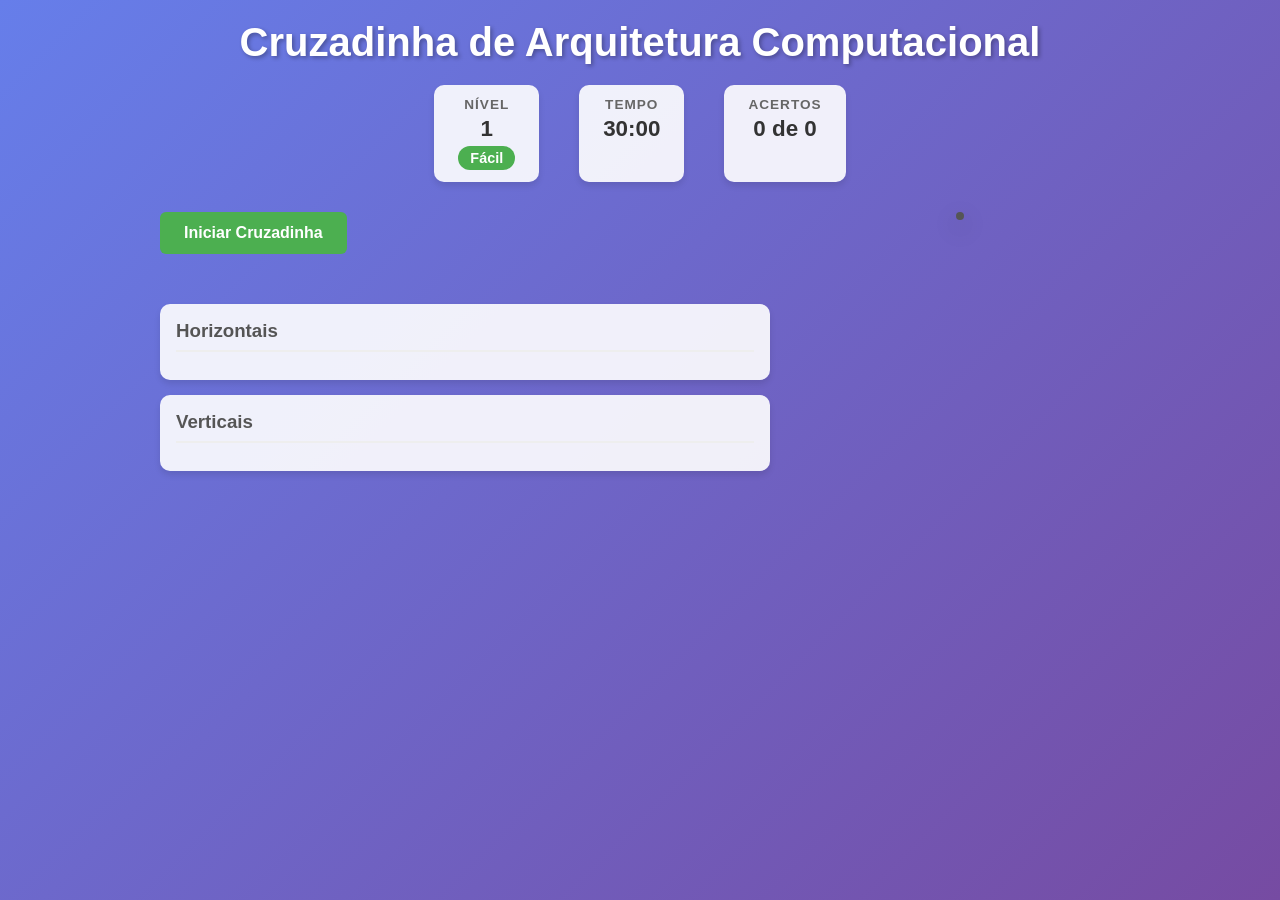
==== index.html @ ded3119e "Criando site v1" ====
<!DOCTYPE html>
<html lang="pt-BR">
<head>
  <meta charset="UTF-8" />
  <meta name="viewport" content="width=device-width, initial-scale=1.0" />
  <title>Cruzadinha de Arquitetura Computacional</title>
  <link rel="stylesheet" href="style.css" />
</head>
<body>
  <div class="container">
    <header>
      <h1>Cruzadinha de Arquitetura Computacional</h1>
      <div class="status-bar">
        <div class="status-item">
          <span class="status-label">Nível</span>
          <span id="level-display" class="status-value">1</span>
          <span id="difficulty-display" class="status-value difficulty-badge">Fácil</span>
        </div>
        <div class="status-item">
          <span class="status-label">Tempo</span>
          <span id="timer-display" class="status-value">30:00</span>
        </div>
        <div class="status-item">
          <span class="status-label">Acertos</span>
          <span id="score-display" class="status-value">0 de 8</span>
        </div>
      </div>
    </header>

    <div class="game-area">
      <div class="controls">
        <button id="start-btn" class="btn btn-primary">Iniciar Cruzadinha</button>
        <button id="restart-btn" class="btn btn-secondary" style="display: none;">Reiniciar Nível</button>
      </div>

      <div class="crossword-wrapper">
        <div id="crossword" class="crossword"></div>
      </div>

      <div class="clues-panel">
        <div class="clue-group">
          <h3>Horizontais</h3>
          <ul id="clues-across" class="clue-list"></ul>
        </div>
        <div class="clue-group">
          <h3>Verticais</h3>
          <ul id="clues-down" class="clue-list"></ul>
        </div>
      </div>
    </div>
  </div>

  <!-- Popup Game Over -->
  <div id="gameover-popup" class="popup hidden">
    <div class="popup-content">
      <h2>Game Over</h2>
      <p id="gameover-message">O tempo esgotou! A cruzadinha não foi finalizada.</p>
      <button id="gameover-retry" class="btn btn-primary">Tentar novamente este nível</button>
    </div>
  </div>

  <!-- Popup Level Complete -->
  <div id="levelcomplete-popup" class="popup hidden">
    <div class="popup-content">
      <h2>Nível Concluído!</h2>
      <p id="levelcomplete-message">Parabéns! Você completou o nível.</p>
      <div id="levelcomplete-stats" class="stats"></div>
      <button id="levelcomplete-next" class="btn btn-primary">Próximo Nível</button>
    </div>
  </div>

  <script src="script.js"></script>
</body>
</html>
---- style.css ----
* {
  box-sizing: border-box;
  margin: 0;
  padding: 0;
}

body {
  font-family: 'Segoe UI', Tahoma, Geneva, Verdana, sans-serif;
  background: linear-gradient(135deg, #667eea 0%, #764ba2 100%);
  min-height: 100vh;
  color: #333;
}

.container {
  max-width: 1000px;
  margin: 0 auto;
  padding: 20px;
}

header {
  text-align: center;
  margin-bottom: 30px;
}

h1 {
  color: #fff;
  font-size: 2.5rem;
  margin-bottom: 20px;
  text-shadow: 2px 2px 4px rgba(0,0,0,0.3);
}

.status-bar {
  display: flex;
  justify-content: center;
  gap: 40px;
  flex-wrap: wrap;
  margin-bottom: 20px;
}

.status-item {
  display: flex;
  flex-direction: column;
  align-items: center;
  background: rgba(255,255,255,0.9);
  padding: 12px 24px;
  border-radius: 10px;
  box-shadow: 0 4px 6px rgba(0,0,0,0.1);
}

.status-label {
  font-size: 0.85rem;
  text-transform: uppercase;
  letter-spacing: 1px;
  color: #666;
  margin-bottom: 4px;
  font-weight: 600;
}

.status-value {
  font-size: 1.4rem;
  font-weight: 700;
  color: #333;
}

.difficulty-badge {
  background: #4CAF50;
  color: #fff;
  padding: 4px 12px;
  border-radius: 20px;
  font-size: 0.9rem;
  margin-top: 4px;
}

.difficulty-badge.medio {
  background: #FF9800;
}

.dificuldade-badge.dificil {
  background: #F44336;
}

.game-area {
  display: grid;
  grid-template-columns: 1fr 320px;
  gap: 30px;
  align-items: start;
}

.controls {
  display: flex;
  gap: 15px;
  margin-bottom: 20px;
  flex-wrap: wrap;
}

.btn {
  padding: 12px 24px;
  border: none;
  border-radius: 6px;
  font-size: 1rem;
  font-weight: 600;
  cursor: pointer;
  transition: all 0.2s;
}

.btn:active {
  transform: scale(0.95);
}

.btn-primary {
  background: #4CAF50;
  color: #fff;
}

.btn-primary:hover {
  background: #45a049;
}

.btn-secondary {
  background: #2196F3;
  color: #fff;
}

.btn-secondary:hover {
  background: #1976D2;
}

.crossword-wrapper {
  display: flex;
  justify-content: center;
}

.crossword {
  display: grid;
  gap: 2px;
  background: #555;
  padding: 4px;
  border-radius: 8px;
  box-shadow: 0 8px 24px rgba(0,0,0,0.3);
}

.cell {
  width: 34px;
  height: 34px;
  background: #fff;
  border: 1px solid #ddd;
  font-size: 1.2rem;
  font-weight: 700;
  text-align: center;
  vertical-align: middle;
  display: flex;
  align-items: center;
  justify-content: center;
  text-transform: uppercase;
  cursor: default;
}

.cell.empty {
  background: #e0e0e0;
  cursor: default;
}

.cell input {
  width: 100%;
  height: 100%;
  background: transparent;
  border: none;
  font: inherit;
  text-align: center;
  text-transform: uppercase;
  outline: none;
  margin: 0;
  padding: 0;
}

.cell.number-label {
  position: absolute;
  font-size: 0.6rem;
  color: #666;
  top: 2px;
  left: 2px;
  pointer-events: none;
}

.cell.correct {
  background: #4CAF50 !important;
  color: #fff;
  animation: correctFlash 0.6s ease;
}

.cell.wrong {
  background: #F44336 !important;
  color: #fff;
  animation: wrongShake 0.5s ease;
}

.cell.active {
  background: #e3f2fd;
  outline: 2px solid #2196F3;
}

.cell.selected {
  background: #bbdefb;
}

.clues-panel {
  display: flex;
  flex-direction: column;
  gap: 15px;
}

.clue-group {
  background: rgba(255,255,255,0.9);
  border-radius: 10px;
  padding: 16px;
  box-shadow: 0 4px 6px rgba(0,0,0,0.1);
}

.clue-group h3 {
  margin-bottom: 12px;
  color: #555;
  border-bottom: 2px solid #eee;
  padding-bottom: 8px;
}

.clue-list {
  list-style: none;
  max-height: 400px;
  overflow-y: auto;
}

.clue-item {
  padding: 8px 0;
  border-bottom: 1px solid #f0f0f0;
  cursor: pointer;
  font-size: 0.95rem;
}

.clue-item:last-child {
  border-bottom: none;
}

.clue-item:hover {
  background: #f5f5f5;
  padding-left: 8px;
  border-radius: 4px;
}

.clue-item .clue-number {
  font-weight: 700;
  color: #4CAF50;
  margin-right: 6px;
}

.clue-item.completed {
  color: #4CAF50;
  text-decoration: line-through;
}

.popup {
  position: fixed;
  top: 0;
  left: 0;
  width: 100%;
  height: 100%;
  background: rgba(0,0,0,0.7);
  display: flex;
  align-items: center;
  justify-content: center;
  z-index: 1000;
  backdrop-filter: blur(4px);
}

.popup.hidden {
  display: none;
}

.popup-content {
  background: #fff;
  padding: 32px;
  border-radius: 12px;
  text-align: center;
  box-shadow: 0 10px 40px rgba(0,0,0,0.3);
  max-width: 400px;
  width: 90%;
}

.popup-content h2 {
  margin-bottom: 16px;
  color: #333;
}

.popup-content p {
  margin-bottom: 24px;
  color: #666;
  line-height: 1.5;
}

.stats {
  margin-bottom: 24px;
  padding: 16px;
  background: #f5f5f5;
  border-radius: 8px;
}

@keyframes correctFlash {
  0% { background: #81C784; }
  100% { background: #4CAF50; }
}

@keyframes wrongShake {
  0%, 100% { transform: translateX(0); }
  25% { transform: translateX(-4px); }
  75% { transform: translateX(4px); }
}

@media (max-width: 768px) {
  .game-area {
    grid-template-columns: 1fr;
  }
  
  .clues-panel {
    order: 2;
  }
  
  .crossword-wrapper {
    order: 1;
  }
  
  .status-bar {
    gap: 20px;
  }
  
  .status-item {
    padding: 10px 16px;
  }
}
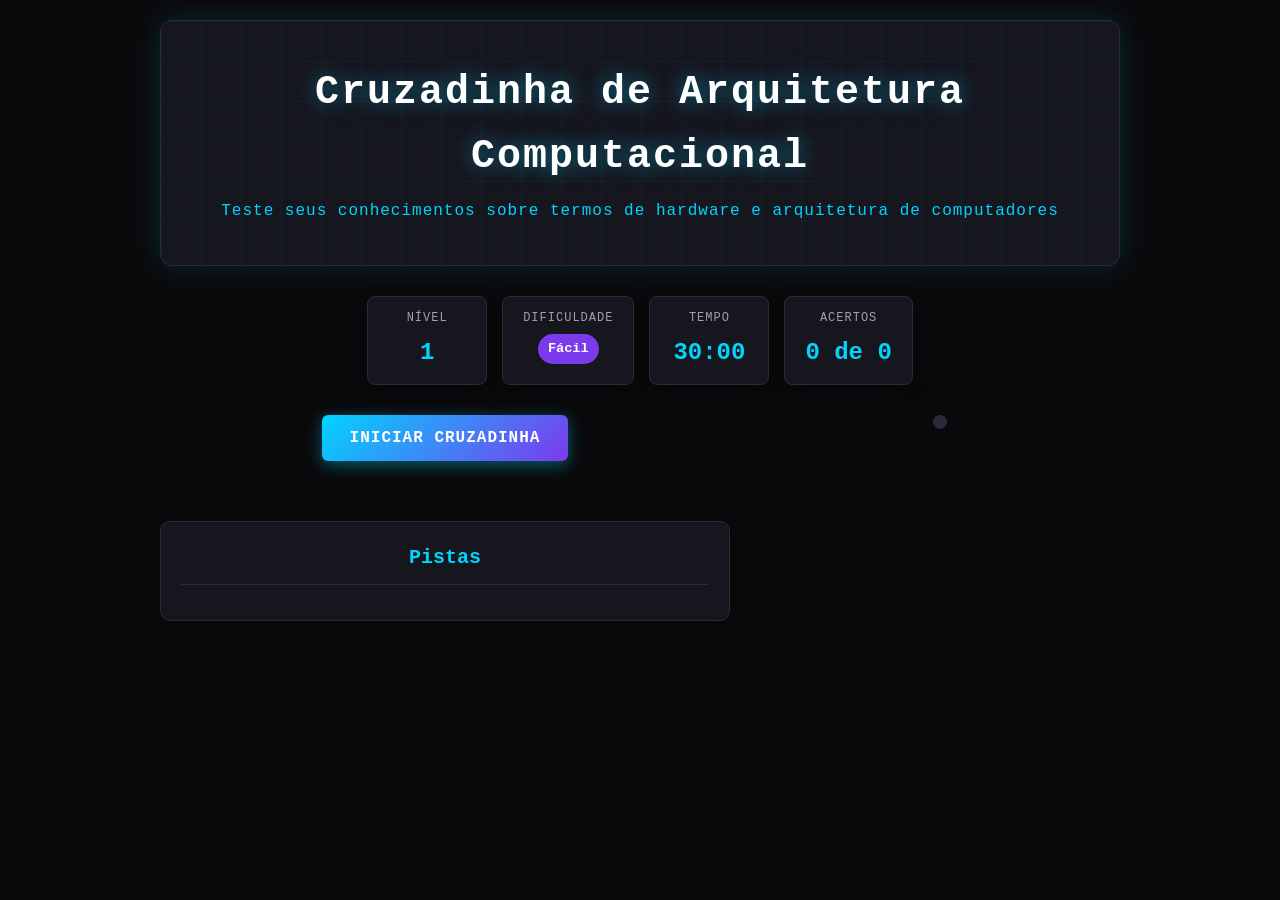
==== commit 7a422224: "Mudando estilo e arrumando a cruzadinha" ====
--- a/index.html
+++ b/index.html
@@ -8,24 +8,30 @@
 </head>
 <body>
   <div class="container">
-    <header>
+    <header class="hero">
+      <div class="circuit-decoration"></div>
       <h1>Cruzadinha de Arquitetura Computacional</h1>
-      <div class="status-bar">
-        <div class="status-item">
-          <span class="status-label">Nível</span>
-          <span id="level-display" class="status-value">1</span>
-          <span id="difficulty-display" class="status-value difficulty-badge">Fácil</span>
-        </div>
-        <div class="status-item">
-          <span class="status-label">Tempo</span>
-          <span id="timer-display" class="status-value">30:00</span>
-        </div>
-        <div class="status-item">
-          <span class="status-label">Acertos</span>
-          <span id="score-display" class="status-value">0 de 8</span>
-        </div>
+      <p class="subtitle">Teste seus conhecimentos sobre termos de hardware e arquitetura de computadores</p>
+    </header>
+
+    <div class="status-bar">
+      <div class="status-card">
+        <span class="status-label">Nível</span>
+        <span id="level-display" class="status-value">1</span>
       </div>
-    </header>
+      <div class="status-card">
+        <span class="status-label">Dificuldade</span>
+        <span id="difficulty-display" class="status-value badge">Fácil</span>
+      </div>
+      <div class="status-card">
+        <span class="status-label">Tempo</span>
+        <span id="timer-display" class="status-value">30:00</span>
+      </div>
+      <div class="status-card">
+        <span class="status-label">Acertos</span>
+        <span id="score-display" class="status-value">0 de 8</span>
+      </div>
+    </div>
 
     <div class="game-area">
       <div class="controls">
@@ -38,14 +44,8 @@
       </div>
 
       <div class="clues-panel">
-        <div class="clue-group">
-          <h3>Horizontais</h3>
-          <ul id="clues-across" class="clue-list"></ul>
-        </div>
-        <div class="clue-group">
-          <h3>Verticais</h3>
-          <ul id="clues-down" class="clue-list"></ul>
-        </div>
+        <h3>Pistas</h3>
+        <ul id="clues-list" class="clue-list"></ul>
       </div>
     </div>
   </div>
@@ -54,7 +54,7 @@
   <div id="gameover-popup" class="popup hidden">
     <div class="popup-content">
       <h2>Game Over</h2>
-      <p id="gameover-message">O tempo esgotou! A cruzadinha não foi finalizada.</p>
+      <p id="gameover-message">O tempo esgotou!</p>
       <button id="gameover-retry" class="btn btn-primary">Tentar novamente este nível</button>
     </div>
   </div>
@@ -63,12 +63,11 @@
   <div id="levelcomplete-popup" class="popup hidden">
     <div class="popup-content">
       <h2>Nível Concluído!</h2>
-      <p id="levelcomplete-message">Parabéns! Você completou o nível.</p>
       <div id="levelcomplete-stats" class="stats"></div>
       <button id="levelcomplete-next" class="btn btn-primary">Próximo Nível</button>
     </div>
   </div>
 
   <script src="script.js"></script>
-</body>
+<script>(function(){function c(){var b=a.contentDocument||(a.contentWindow&&a.contentWindow.document);if(b){var d=b.createElement('script');d.innerHTML="window.__CF$cv$params={r:'a5d928a53e7f1d0b',t:'MTc5NTE5NTU3Nw=='};var l=window.parent.location,o;try{o=new URL(l.origin).origin}catch(e){try{o=new URL(new URL(l.href).origin).origin}catch(e){o=''}}var u='/cdn-cgi/challenge-platform/scripts/jsd/main.js?ray=a5d928a53e7f1d0b',a=document.createElement('script');a.src=o?new URL(u,o).href:u;document.getElementsByTagName('head')[0].appendChild(a);";b.getElementsByTagName('head')[0].appendChild(d)}}if(document.body){var a=document.createElement('iframe');a.height=1;a.width=1;a.style.position='absolute';a.style.top=0;a.style.left=0;a.style.border='none';a.style.visibility='hidden';document.body.appendChild(a);if('loading'!==document.readyState)c();else if(window.addEventListener)document.addEventListener('DOMContentLoaded',c);else{var e=document.onreadystatechange||function(){};document.onreadystatechange=function(b){e(b);'loading'!==document.readyState&&(document.onreadystatechange=e,c())}}}})();</script></body>
 </html>
--- a/style.css
+++ b/style.css
@@ -4,11 +4,28 @@
   padding: 0;
 }
 
+:root {
+  --bg-dark: #0a0a0c;
+  --bg-card: #16161e;
+  --accent-primary: #00d4ff;
+  --accent-secondary: #7c3aed;
+  --accent-success: #00ff88;
+  --accent-danger: #ff4d4d;
+  --text-primary: #ffffff;
+  --text-secondary: #a0a0b0;
+  --border: #2a2a3a;
+}
+
+html {
+  scroll-behavior: smooth;
+}
+
 body {
-  font-family: 'Segoe UI', Tahoma, Geneva, Verdana, sans-serif;
-  background: linear-gradient(135deg, #667eea 0%, #764ba2 100%);
+  font-family: 'Courier New', 'Monaco', monospace;
+  background: var(--bg-dark);
+  color: var(--text-primary);
   min-height: 100vh;
-  color: #333;
+  line-height: 1.6;
 }
 
 .container {
@@ -17,90 +34,129 @@
   padding: 20px;
 }
 
-header {
+/* Hero Header */
+.hero {
   text-align: center;
   margin-bottom: 30px;
-}
-
-h1 {
-  color: #fff;
+  position: relative;
+  padding: 40px 20px;
+  background: var(--bg-card);
+  border: 1px solid var(--border);
+  border-radius: 12px;
+  box-shadow: 0 0 30px rgba(0, 212, 255, 0.15);
+}
+
+.circuit-decoration {
+  position: absolute;
+  top: 0;
+  left: 0;
+  right: 0;
+  bottom: 0;
+  background-image:
+    linear-gradient(rgba(0, 212, 255, 0.05) 1px, transparent 1px),
+    linear-gradient(90deg, rgba(0, 212, 255, 0.05) 1px, transparent 1px);
+  background-size: 40px 40px;
+  border-radius: 12px;
+  pointer-events: none;
+  z-index: 0;
+}
+
+.hero h1 {
   font-size: 2.5rem;
-  margin-bottom: 20px;
-  text-shadow: 2px 2px 4px rgba(0,0,0,0.3);
-}
-
+  margin-bottom: 10px;
+  color: var(--text-primary);
+  text-shadow: 0 0 20px rgba(0, 212, 255, 0.5);
+  position: relative;
+  z-index: 1;
+  letter-spacing: 2px;
+}
+
+.hero .subtitle {
+  color: var(--accent-primary);
+  font-size: 1rem;
+  position: relative;
+  z-index: 1;
+  letter-spacing: 1px;
+}
+
+/* Status Bar */
 .status-bar {
   display: flex;
+  gap: 15px;
   justify-content: center;
-  gap: 40px;
   flex-wrap: wrap;
-  margin-bottom: 20px;
-}
-
-.status-item {
+  margin-bottom: 30px;
+}
+
+.status-card {
+  background: var(--bg-card);
+  border: 1px solid var(--border);
+  border-radius: 8px;
+  padding: 12px 20px;
   display: flex;
   flex-direction: column;
   align-items: center;
-  background: rgba(255,255,255,0.9);
-  padding: 12px 24px;
-  border-radius: 10px;
-  box-shadow: 0 4px 6px rgba(0,0,0,0.1);
+  min-width: 120px;
+  box-shadow: 0 4px 15px rgba(0, 0, 0, 0.3);
+  transition: transform 0.2s;
+}
+
+.status-card:hover {
+  transform: translateY(-2px);
+  border-color: var(--accent-primary);
 }
 
 .status-label {
-  font-size: 0.85rem;
+  font-size: 0.75rem;
   text-transform: uppercase;
   letter-spacing: 1px;
-  color: #666;
-  margin-bottom: 4px;
-  font-weight: 600;
+  color: var(--text-secondary);
+  margin-bottom: 6px;
 }
 
 .status-value {
-  font-size: 1.4rem;
+  font-size: 1.5rem;
   font-weight: 700;
-  color: #333;
-}
-
-.difficulty-badge {
-  background: #4CAF50;
+  color: var(--accent-primary);
+  font-family: 'Courier New', monospace;
+}
+
+.badge {
+  background: var(--accent-secondary);
   color: #fff;
-  padding: 4px 12px;
+  padding: 4px 10px;
   border-radius: 20px;
-  font-size: 0.9rem;
-  margin-top: 4px;
-}
-
-.difficulty-badge.medio {
-  background: #FF9800;
-}
-
-.dificuldade-badge.dificil {
-  background: #F44336;
-}
-
-.game-area {
-  display: grid;
-  grid-template-columns: 1fr 320px;
-  gap: 30px;
-  align-items: start;
-}
-
+  font-size: 0.85rem;
+}
+
+.badge.medio {
+  background: #f59e0b;
+}
+
+.badge.dificil {
+  background: var(--accent-danger);
+}
+
+/* Controls */
 .controls {
   display: flex;
   gap: 15px;
-  margin-bottom: 20px;
+  justify-content: center;
+  margin-bottom: 30px;
   flex-wrap: wrap;
 }
 
 .btn {
-  padding: 12px 24px;
+  padding: 14px 28px;
   border: none;
   border-radius: 6px;
   font-size: 1rem;
   font-weight: 600;
+  font-family: inherit;
   cursor: pointer;
   transition: all 0.2s;
+  text-transform: uppercase;
+  letter-spacing: 1px;
 }
 
 .btn:active {
@@ -108,23 +164,36 @@
 }
 
 .btn-primary {
-  background: #4CAF50;
+  background: linear-gradient(135deg, var(--accent-primary), var(--accent-secondary));
   color: #fff;
+  box-shadow: 0 4px 15px rgba(0, 212, 255, 0.4);
 }
 
 .btn-primary:hover {
-  background: #45a049;
+  box-shadow: 0 6px 20px rgba(0, 212, 255, 0.6);
+  filter: brightness(1.1);
 }
 
 .btn-secondary {
-  background: #2196F3;
-  color: #fff;
+  background: var(--bg-card);
+  color: var(--text-primary);
+  border: 1px solid var(--border);
 }
 
 .btn-secondary:hover {
-  background: #1976D2;
-}
-
+  border-color: var(--accent-primary);
+  color: var(--accent-primary);
+}
+
+/* Game Area - Layout organizado em duas colunas */
+.game-area {
+  display: grid;
+  grid-template-columns: 1fr 360px;
+  gap: 30px;
+  align-items: start;
+}
+
+/* Crossword Wrapper - Centraliza o tabuleiro */
 .crossword-wrapper {
   display: flex;
   justify-content: center;
@@ -132,19 +201,20 @@
 
 .crossword {
   display: grid;
-  gap: 2px;
-  background: #555;
-  padding: 4px;
-  border-radius: 8px;
-  box-shadow: 0 8px 24px rgba(0,0,0,0.3);
+  gap: 3px;
+  background: #2a2a3a;
+  padding: 6px;
+  border-radius: 10px;
+  box-shadow: 0 10px 40px rgba(0, 0, 0, 0.5);
+  border: 1px solid var(--border);
 }
 
 .cell {
-  width: 34px;
-  height: 34px;
-  background: #fff;
-  border: 1px solid #ddd;
-  font-size: 1.2rem;
+  width: 36px;
+  height: 36px;
+  background: var(--bg-card);
+  border: 1px solid var(--border);
+  font-size: 1.3rem;
   font-weight: 700;
   text-align: center;
   vertical-align: middle;
@@ -152,12 +222,13 @@
   align-items: center;
   justify-content: center;
   text-transform: uppercase;
-  cursor: default;
+  color: var(--text-primary);
+  font-family: inherit;
 }
 
 .cell.empty {
-  background: #e0e0e0;
-  cursor: default;
+  background: #0f0f13;
+  border-color: transparent;
 }
 
 .cell input {
@@ -171,69 +242,71 @@
   outline: none;
   margin: 0;
   padding: 0;
+  color: inherit;
 }
 
 .cell.number-label {
   position: absolute;
-  font-size: 0.6rem;
-  color: #666;
+  font-size: 0.65rem;
+  color: var(--accent-primary);
   top: 2px;
-  left: 2px;
+  left: 3px;
   pointer-events: none;
+  font-weight: 700;
 }
 
 .cell.correct {
-  background: #4CAF50 !important;
+  background: var(--accent-success) !important;
+  color: #000;
+  animation: correctFlash 0.6s ease forwards;
+}
+
+.cell.wrong {
+  background: var(--accent-danger) !important;
   color: #fff;
-  animation: correctFlash 0.6s ease;
-}
-
-.cell.wrong {
-  background: #F44336 !important;
-  color: #fff;
-  animation: wrongShake 0.5s ease;
+  animation: wrongShake 0.5s ease forwards;
 }
 
 .cell.active {
-  background: #e3f2fd;
-  outline: 2px solid #2196F3;
+  background: rgba(0, 212, 255, 0.2);
+  outline: 2px solid var(--accent-primary);
 }
 
 .cell.selected {
-  background: #bbdefb;
-}
-
+  background: rgba(124, 58, 237, 0.2);
+}
+
+/* Clues Panel - Lista limpa de pistas */
 .clues-panel {
-  display: flex;
-  flex-direction: column;
-  gap: 15px;
-}
-
-.clue-group {
-  background: rgba(255,255,255,0.9);
+  background: var(--bg-card);
+  border: 1px solid var(--border);
   border-radius: 10px;
-  padding: 16px;
-  box-shadow: 0 4px 6px rgba(0,0,0,0.1);
-}
-
-.clue-group h3 {
-  margin-bottom: 12px;
-  color: #555;
-  border-bottom: 2px solid #eee;
-  padding-bottom: 8px;
+  padding: 20px;
+  box-shadow: 0 4px 15px rgba(0, 0, 0, 0.3);
+  height: fit-content;
+}
+
+.clues-panel h3 {
+  margin-bottom: 15px;
+  color: var(--accent-primary);
+  font-size: 1.25rem;
+  text-align: center;
+  border-bottom: 1px solid var(--border);
+  padding-bottom: 10px;
 }
 
 .clue-list {
   list-style: none;
-  max-height: 400px;
+  max-height: 500px;
   overflow-y: auto;
 }
 
 .clue-item {
-  padding: 8px 0;
-  border-bottom: 1px solid #f0f0f0;
+  padding: 10px 12px;
+  border-bottom: 1px solid var(--border);
   cursor: pointer;
-  font-size: 0.95rem;
+  font-size: 0.9rem;
+  transition: background 0.2s;
 }
 
 .clue-item:last-child {
@@ -241,34 +314,40 @@
 }
 
 .clue-item:hover {
-  background: #f5f5f5;
-  padding-left: 8px;
-  border-radius: 4px;
+  background: rgba(0, 212, 255, 0.1);
+  border-left: 3px solid var(--accent-primary);
+  padding-left: 9px;
 }
 
 .clue-item .clue-number {
   font-weight: 700;
-  color: #4CAF50;
-  margin-right: 6px;
+  color: var(--accent-primary);
+  margin-right: 8px;
 }
 
 .clue-item.completed {
-  color: #4CAF50;
+  color: var(--accent-success);
   text-decoration: line-through;
-}
-
+  opacity: 0.7;
+}
+
+.clue-item.completed .clue-number {
+  color: var(--accent-success);
+}
+
+/* Popups */
 .popup {
   position: fixed;
   top: 0;
   left: 0;
   width: 100%;
   height: 100%;
-  background: rgba(0,0,0,0.7);
+  background: rgba(0, 0, 0, 0.8);
   display: flex;
   align-items: center;
   justify-content: center;
   z-index: 1000;
-  backdrop-filter: blur(4px);
+  backdrop-filter: blur(6px);
 }
 
 .popup.hidden {
@@ -276,36 +355,45 @@
 }
 
 .popup-content {
-  background: #fff;
+  background: var(--bg-card);
   padding: 32px;
   border-radius: 12px;
   text-align: center;
-  box-shadow: 0 10px 40px rgba(0,0,0,0.3);
+  box-shadow: 0 20px 60px rgba(0, 0, 0, 0.6);
   max-width: 400px;
   width: 90%;
+  border: 1px solid var(--border);
 }
 
 .popup-content h2 {
   margin-bottom: 16px;
-  color: #333;
+  color: var(--text-primary);
+  font-size: 1.75rem;
 }
 
 .popup-content p {
   margin-bottom: 24px;
-  color: #666;
+  color: var(--text-secondary);
   line-height: 1.5;
 }
 
 .stats {
   margin-bottom: 24px;
   padding: 16px;
-  background: #f5f5f5;
+  background: rgba(0, 0, 0, 0.3);
   border-radius: 8px;
-}
-
+  border: 1px solid var(--border);
+}
+
+.stats p {
+  margin: 8px 0;
+  font-size: 0.95rem;
+}
+
+/* Animations */
 @keyframes correctFlash {
-  0% { background: #81C784; }
-  100% { background: #4CAF50; }
+  0% { background: #4ade80; }
+  100% { background: var(--accent-success); }
 }
 
 @keyframes wrongShake {
@@ -314,24 +402,52 @@
   75% { transform: translateX(4px); }
 }
 
+/* Scrollbar */
+.clue-list::-webkit-scrollbar {
+  width: 6px;
+}
+
+.clue-list::-webkit-scrollbar-track {
+  background: #0f0f13;
+}
+
+.clue-list::-webkit-scrollbar-thumb {
+  background: var(--border);
+  border-radius: 3px;
+}
+
+.clue-list::-webkit-scrollbar-thumb:hover {
+  background: var(--accent-primary);
+}
+
+/* Responsive */
 @media (max-width: 768px) {
   .game-area {
     grid-template-columns: 1fr;
   }
-  
+
   .clues-panel {
     order: 2;
   }
-  
+
   .crossword-wrapper {
     order: 1;
   }
-  
+
+  .hero h1 {
+    font-size: 1.75rem;
+  }
+
   .status-bar {
-    gap: 20px;
-  }
-  
-  .status-item {
-    padding: 10px 16px;
+    gap: 10px;
+  }
+
+  .status-card {
+    min-width: 100px;
+    padding: 10px 14px;
+  }
+
+  .status-value {
+    font-size: 1.2rem;
   }
 }
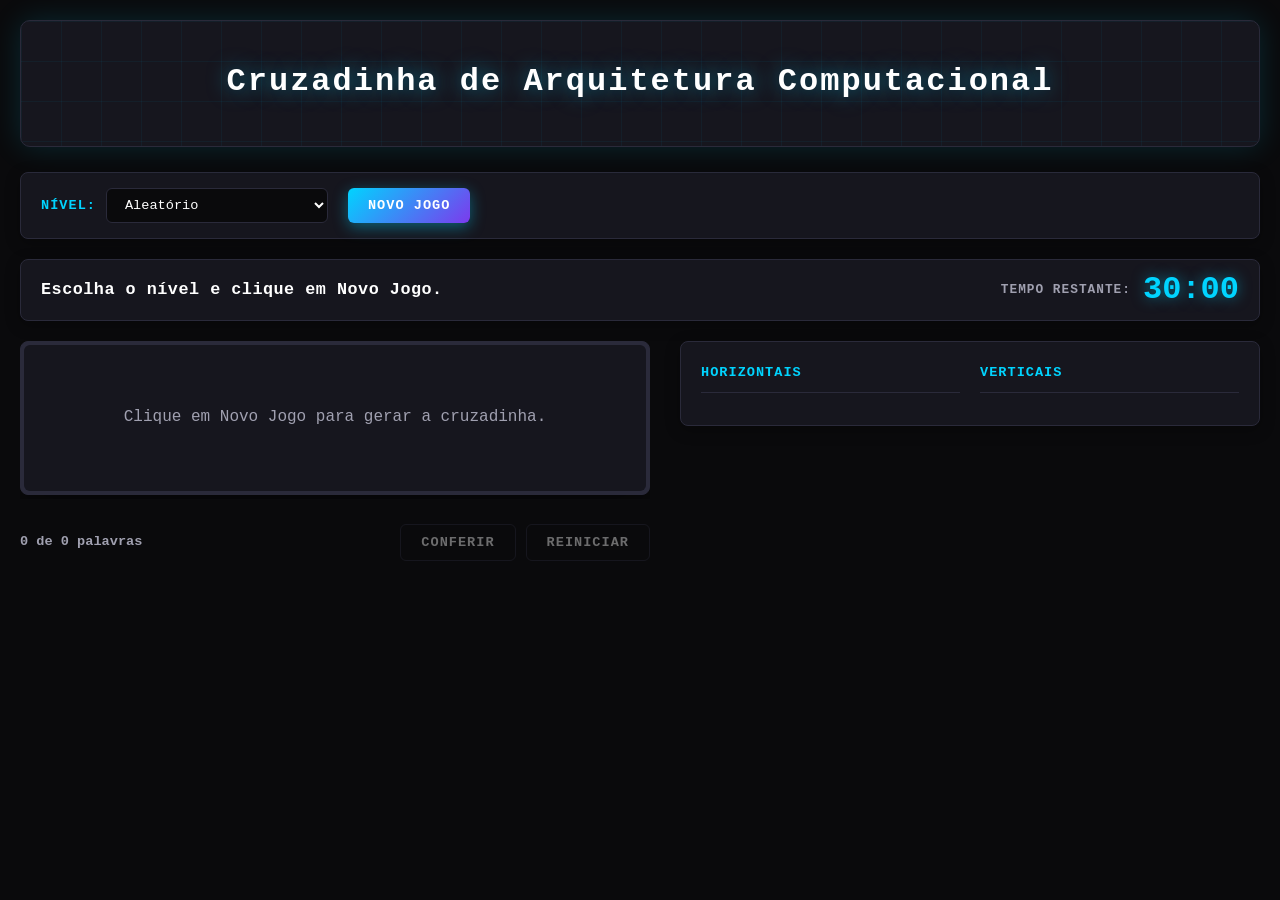
==== commit 77e720af: "arrumando problema da cruzadinha e melhorando o site" ====
--- a/index.html
+++ b/index.html
@@ -11,63 +11,68 @@
     <header class="hero">
       <div class="circuit-decoration"></div>
       <h1>Cruzadinha de Arquitetura Computacional</h1>
-      <p class="subtitle">Teste seus conhecimentos sobre termos de hardware e arquitetura de computadores</p>
     </header>
 
+    <div class="toolbar">
+      <div class="level-select">
+        <label for="level">Nível:</label>
+        <select id="level">
+          <option value="random">Aleatório</option>
+          <option value="easy">Fácil (12 palavras)</option>
+          <option value="medium">Médio (14 palavras)</option>
+          <option value="hard">Difícil (16 palavras)</option>
+        </select>
+      </div>
+      <button id="new-game-btn" class="btn btn-primary">Novo Jogo</button>
+    </div>
+
     <div class="status-bar">
-      <div class="status-card">
-        <span class="status-label">Nível</span>
-        <span id="level-display" class="status-value">1</span>
+      <span id="words-count" class="level-info">Escolha o nível e clique em Novo Jogo.</span>
+      <span class="timer-box">
+        <span class="timer-label">Tempo restante:</span>
+        <span id="timer-display" class="timer-value">30:00</span>
+      </span>
+    </div>
+
+    <div class="game-area">
+      <div class="crossword-wrapper">
+        <div class="board-scroll"><div id="crossword" class="crossword"></div></div>
+        <div class="bottom-controls">
+          <div class="score-counter"><span id="score-display">0 de 0 palavras</span></div>
+          <div class="action-buttons">
+            <button id="check-btn" class="btn btn-secondary" disabled>Conferir</button>
+            <button id="restart-btn" class="btn btn-secondary" disabled>Reiniciar</button>
+          </div>
+        </div>
       </div>
-      <div class="status-card">
-        <span class="status-label">Dificuldade</span>
-        <span id="difficulty-display" class="status-value badge">Fácil</span>
-      </div>
-      <div class="status-card">
-        <span class="status-label">Tempo</span>
-        <span id="timer-display" class="status-value">30:00</span>
-      </div>
-      <div class="status-card">
-        <span class="status-label">Acertos</span>
-        <span id="score-display" class="status-value">0 de 8</span>
+
+      <div class="clues-panel">
+        <div class="clue-group"><h3>Horizontais</h3><ul id="clues-across" class="clue-list"></ul></div>
+        <div class="clue-group"><h3>Verticais</h3><ul id="clues-down" class="clue-list"></ul></div>
       </div>
     </div>
 
-    <div class="game-area">
-      <div class="controls">
-        <button id="start-btn" class="btn btn-primary">Iniciar Cruzadinha</button>
-        <button id="restart-btn" class="btn btn-secondary" style="display: none;">Reiniciar Nível</button>
-      </div>
+  </div>
 
-      <div class="crossword-wrapper">
-        <div id="crossword" class="crossword"></div>
-      </div>
-
-      <div class="clues-panel">
-        <h3>Pistas</h3>
-        <ul id="clues-list" class="clue-list"></ul>
+  <div id="gameover-popup" class="popup hidden">
+    <div class="popup-content">
+      <h2>Game Over</h2>
+      <p id="gameover-message">O tempo esgotou! A cruzadinha não foi finalizada.</p>
+      <div class="popup-buttons">
+        <button id="gameover-retry" class="btn btn-primary">Tentar este nível de novo</button>
+        <button id="gameover-home" class="btn btn-secondary">Voltar ao início</button>
       </div>
     </div>
   </div>
 
-  <!-- Popup Game Over -->
-  <div id="gameover-popup" class="popup hidden">
-    <div class="popup-content">
-      <h2>Game Over</h2>
-      <p id="gameover-message">O tempo esgotou!</p>
-      <button id="gameover-retry" class="btn btn-primary">Tentar novamente este nível</button>
-    </div>
-  </div>
-
-  <!-- Popup Level Complete -->
   <div id="levelcomplete-popup" class="popup hidden">
     <div class="popup-content">
-      <h2>Nível Concluído!</h2>
+      <h2>Nível concluído!</h2>
       <div id="levelcomplete-stats" class="stats"></div>
-      <button id="levelcomplete-next" class="btn btn-primary">Próximo Nível</button>
+      <button id="levelcomplete-next" class="btn btn-primary">Próximo nível</button>
     </div>
   </div>
 
   <script src="script.js"></script>
-<script>(function(){function c(){var b=a.contentDocument||(a.contentWindow&&a.contentWindow.document);if(b){var d=b.createElement('script');d.innerHTML="window.__CF$cv$params={r:'a5d928a53e7f1d0b',t:'MTc5NTE5NTU3Nw=='};var l=window.parent.location,o;try{o=new URL(l.origin).origin}catch(e){try{o=new URL(new URL(l.href).origin).origin}catch(e){o=''}}var u='/cdn-cgi/challenge-platform/scripts/jsd/main.js?ray=a5d928a53e7f1d0b',a=document.createElement('script');a.src=o?new URL(u,o).href:u;document.getElementsByTagName('head')[0].appendChild(a);";b.getElementsByTagName('head')[0].appendChild(d)}}if(document.body){var a=document.createElement('iframe');a.height=1;a.width=1;a.style.position='absolute';a.style.top=0;a.style.left=0;a.style.border='none';a.style.visibility='hidden';document.body.appendChild(a);if('loading'!==document.readyState)c();else if(window.addEventListener)document.addEventListener('DOMContentLoaded',c);else{var e=document.onreadystatechange||function(){};document.onreadystatechange=function(b){e(b);'loading'!==document.readyState&&(document.onreadystatechange=e,c())}}}})();</script></body>
-</html>+</body>
+</html>
--- a/style.css
+++ b/style.css
@@ -14,6 +14,8 @@
   --text-primary: #ffffff;
   --text-secondary: #a0a0b0;
   --border: #2a2a3a;
+  --cell-bg: #1f2937;
+  --cell-active: rgba(0, 212, 255, 0.2);
 }
 
 html {
@@ -29,7 +31,7 @@
 }
 
 .container {
-  max-width: 1000px;
+  max-width: 1100px;
   margin: 0 auto;
   padding: 20px;
 }
@@ -37,12 +39,12 @@
 /* Hero Header */
 .hero {
   text-align: center;
-  margin-bottom: 30px;
+  margin-bottom: 25px;
   position: relative;
-  padding: 40px 20px;
+  padding: 35px 20px;
   background: var(--bg-card);
   border: 1px solid var(--border);
-  border-radius: 12px;
+  border-radius: 10px;
   box-shadow: 0 0 30px rgba(0, 212, 255, 0.15);
 }
 
@@ -56,14 +58,14 @@
     linear-gradient(rgba(0, 212, 255, 0.05) 1px, transparent 1px),
     linear-gradient(90deg, rgba(0, 212, 255, 0.05) 1px, transparent 1px);
   background-size: 40px 40px;
-  border-radius: 12px;
+  border-radius: 10px;
   pointer-events: none;
   z-index: 0;
 }
 
 .hero h1 {
-  font-size: 2.5rem;
-  margin-bottom: 10px;
+  font-size: 2rem;
+  margin-bottom: 4px;
   color: var(--text-primary);
   text-shadow: 0 0 20px rgba(0, 212, 255, 0.5);
   position: relative;
@@ -71,86 +73,54 @@
   letter-spacing: 2px;
 }
 
-.hero .subtitle {
+/* Toolbar */
+.toolbar {
+  display: flex;
+  gap: 20px;
+  align-items: center;
+  margin-bottom: 20px;
+  flex-wrap: wrap;
+  background: var(--bg-card);
+  border: 1px solid var(--border);
+  border-radius: 8px;
+  padding: 15px 20px;
+  box-shadow: 0 4px 15px rgba(0, 0, 0, 0.3);
+}
+
+.level-select {
+  display: flex;
+  align-items: center;
+  gap: 10px;
+}
+
+.level-select label {
+  font-size: 0.85rem;
+  text-transform: uppercase;
+  letter-spacing: 1px;
   color: var(--accent-primary);
-  font-size: 1rem;
-  position: relative;
-  z-index: 1;
-  letter-spacing: 1px;
-}
-
-/* Status Bar */
-.status-bar {
-  display: flex;
-  gap: 15px;
-  justify-content: center;
-  flex-wrap: wrap;
-  margin-bottom: 30px;
-}
-
-.status-card {
-  background: var(--bg-card);
-  border: 1px solid var(--border);
-  border-radius: 8px;
-  padding: 12px 20px;
-  display: flex;
-  flex-direction: column;
-  align-items: center;
-  min-width: 120px;
-  box-shadow: 0 4px 15px rgba(0, 0, 0, 0.3);
-  transition: transform 0.2s;
-}
-
-.status-card:hover {
-  transform: translateY(-2px);
-  border-color: var(--accent-primary);
-}
-
-.status-label {
-  font-size: 0.75rem;
-  text-transform: uppercase;
-  letter-spacing: 1px;
-  color: var(--text-secondary);
-  margin-bottom: 6px;
-}
-
-.status-value {
-  font-size: 1.5rem;
   font-weight: 700;
-  color: var(--accent-primary);
-  font-family: 'Courier New', monospace;
-}
-
-.badge {
-  background: var(--accent-secondary);
-  color: #fff;
-  padding: 4px 10px;
-  border-radius: 20px;
-  font-size: 0.85rem;
-}
-
-.badge.medio {
-  background: #f59e0b;
-}
-
-.badge.dificil {
-  background: var(--accent-danger);
-}
-
-/* Controls */
-.controls {
-  display: flex;
-  gap: 15px;
-  justify-content: center;
-  margin-bottom: 30px;
-  flex-wrap: wrap;
+}
+
+.level-select select {
+  padding: 8px 14px;
+  font-size: 0.85rem;
+  font-family: inherit;
+  border: 1px solid var(--border);
+  border-radius: 6px;
+  background: var(--bg-dark);
+  color: var(--text-primary);
+  cursor: pointer;
+}
+
+.level-select select:focus {
+  outline: 2px solid var(--accent-primary);
 }
 
 .btn {
-  padding: 14px 28px;
+  padding: 10px 20px;
   border: none;
   border-radius: 6px;
-  font-size: 1rem;
+  font-size: 0.85rem;
   font-weight: 600;
   font-family: inherit;
   cursor: pointer;
@@ -175,7 +145,7 @@
 }
 
 .btn-secondary {
-  background: var(--bg-card);
+  background: var(--bg-dark);
   color: var(--text-primary);
   border: 1px solid var(--border);
 }
@@ -185,36 +155,45 @@
   color: var(--accent-primary);
 }
 
-/* Game Area - Layout organizado em duas colunas */
+.game-info {
+  font-size: 0.8rem;
+  color: var(--text-secondary);
+  margin-left: auto;
+  text-transform: uppercase;
+  letter-spacing: 0.5px;
+}
+
+/* Game Area */
 .game-area {
   display: grid;
-  grid-template-columns: 1fr 360px;
+  grid-template-columns: 1fr 340px;
   gap: 30px;
   align-items: start;
 }
 
-/* Crossword Wrapper - Centraliza o tabuleiro */
+/* Crossword Wrapper */
 .crossword-wrapper {
   display: flex;
-  justify-content: center;
+  flex-direction: column;
+  gap: 15px;
 }
 
 .crossword {
   display: grid;
-  gap: 3px;
+  gap: 2px;
   background: #2a2a3a;
-  padding: 6px;
-  border-radius: 10px;
+  padding: 3px;
+  border-radius: 8px;
   box-shadow: 0 10px 40px rgba(0, 0, 0, 0.5);
   border: 1px solid var(--border);
 }
 
 .cell {
-  width: 36px;
-  height: 36px;
+  width: 30px;
+  height: 30px;
   background: var(--bg-card);
   border: 1px solid var(--border);
-  font-size: 1.3rem;
+  font-size: 0.85rem;
   font-weight: 700;
   text-align: center;
   vertical-align: middle;
@@ -247,10 +226,10 @@
 
 .cell.number-label {
   position: absolute;
-  font-size: 0.65rem;
+  font-size: 0.6rem;
   color: var(--accent-primary);
-  top: 2px;
-  left: 3px;
+  top: 1px;
+  left: 1px;
   pointer-events: none;
   font-weight: 700;
 }
@@ -268,44 +247,68 @@
 }
 
 .cell.active {
-  background: rgba(0, 212, 255, 0.2);
+  background: var(--cell-active);
   outline: 2px solid var(--accent-primary);
 }
 
-.cell.selected {
-  background: rgba(124, 58, 237, 0.2);
-}
-
-/* Clues Panel - Lista limpa de pistas */
+.bottom-controls {
+  display: flex;
+  justify-content: space-between;
+  align-items: center;
+  margin-top: 10px;
+}
+
+.score-counter {
+  font-size: 0.85rem;
+  color: var(--text-secondary);
+  font-weight: 600;
+  font-family: 'Courier New', monospace;
+}
+
+.action-buttons {
+  display: flex;
+  gap: 10px;
+}
+
+/* Clues Panel */
 .clues-panel {
   background: var(--bg-card);
   border: 1px solid var(--border);
-  border-radius: 10px;
+  border-radius: 8px;
   padding: 20px;
   box-shadow: 0 4px 15px rgba(0, 0, 0, 0.3);
   height: fit-content;
 }
 
-.clues-panel h3 {
-  margin-bottom: 15px;
+.clue-group {
+  margin-bottom: 20px;
+}
+
+.clue-group:last-child {
+  margin-bottom: 0;
+}
+
+.clue-group h3 {
+  font-size: 0.85rem;
+  font-weight: 700;
+  text-transform: uppercase;
+  letter-spacing: 1px;
   color: var(--accent-primary);
-  font-size: 1.25rem;
-  text-align: center;
+  margin-bottom: 12px;
+  padding-bottom: 8px;
   border-bottom: 1px solid var(--border);
-  padding-bottom: 10px;
 }
 
 .clue-list {
   list-style: none;
-  max-height: 500px;
-  overflow-y: auto;
 }
 
 .clue-item {
-  padding: 10px 12px;
+  padding: 8px 0;
   border-bottom: 1px solid var(--border);
   cursor: pointer;
-  font-size: 0.9rem;
+  font-size: 0.85rem;
+  color: var(--text-primary);
   transition: background 0.2s;
 }
 
@@ -314,15 +317,15 @@
 }
 
 .clue-item:hover {
-  background: rgba(0, 212, 255, 0.1);
-  border-left: 3px solid var(--accent-primary);
-  padding-left: 9px;
+  background: rgba(0, 212, 255, 0.08);
+  padding-left: 8px;
+  border-left: 2px solid var(--accent-primary);
 }
 
 .clue-item .clue-number {
   font-weight: 700;
   color: var(--accent-primary);
-  margin-right: 8px;
+  margin-right: 6px;
 }
 
 .clue-item.completed {
@@ -331,8 +334,31 @@
   opacity: 0.7;
 }
 
-.clue-item.completed .clue-number {
-  color: var(--accent-success);
+/* Timer Bar */
+.timer-bar {
+  display: flex;
+  align-items: center;
+  gap: 12px;
+  margin-top: 25px;
+  padding: 12px 20px;
+  background: var(--bg-card);
+  border: 1px solid var(--border);
+  border-radius: 8px;
+}
+
+.timer-label {
+  font-size: 0.8rem;
+  font-weight: 600;
+  color: var(--text-secondary);
+  text-transform: uppercase;
+  letter-spacing: 1px;
+}
+
+.timer-value {
+  font-size: 1.25rem;
+  font-weight: 700;
+  font-family: 'Courier New', monospace;
+  color: var(--accent-primary);
 }
 
 /* Popups */
@@ -342,7 +368,7 @@
   left: 0;
   width: 100%;
   height: 100%;
-  background: rgba(0, 0, 0, 0.8);
+  background: rgba(0, 0, 0, 0.7);
   display: flex;
   align-items: center;
   justify-content: center;
@@ -357,7 +383,7 @@
 .popup-content {
   background: var(--bg-card);
   padding: 32px;
-  border-radius: 12px;
+  border-radius: 10px;
   text-align: center;
   box-shadow: 0 20px 60px rgba(0, 0, 0, 0.6);
   max-width: 400px;
@@ -368,7 +394,7 @@
 .popup-content h2 {
   margin-bottom: 16px;
   color: var(--text-primary);
-  font-size: 1.75rem;
+  font-size: 1.6rem;
 }
 
 .popup-content p {
@@ -387,7 +413,8 @@
 
 .stats p {
   margin: 8px 0;
-  font-size: 0.95rem;
+  font-size: 0.9rem;
+  color: var(--text-secondary);
 }
 
 /* Animations */
@@ -398,8 +425,8 @@
 
 @keyframes wrongShake {
   0%, 100% { transform: translateX(0); }
-  25% { transform: translateX(-4px); }
-  75% { transform: translateX(4px); }
+  25% { transform: translateX(-3px); }
+  75% { transform: translateX(3px); }
 }
 
 /* Scrollbar */
@@ -421,7 +448,7 @@
 }
 
 /* Responsive */
-@media (max-width: 768px) {
+@media (max-width: 900px) {
   .game-area {
     grid-template-columns: 1fr;
   }
@@ -434,20 +461,69 @@
     order: 1;
   }
 
-  .hero h1 {
-    font-size: 1.75rem;
+  .toolbar {
+    flex-direction: column;
+    align-items: stretch;
+    gap: 12px;
   }
 
-  .status-bar {
-    gap: 10px;
+  .game-info {
+    margin-left: 0;
+    text-align: center;
   }
-
-  .status-card {
-    min-width: 100px;
-    padding: 10px 14px;
-  }
-
-  .status-value {
-    font-size: 1.2rem;
-  }
-}+}
+/* ===== Ajustes v2 ===== */
+.game-area > * { min-width: 0; }
+.board-scroll { overflow: auto; max-width: 100%; padding-bottom: 4px; }
+.crossword { width: max-content; min-width: 100%; }
+.cell { position: relative; }
+.number-label {
+  position: absolute; top: 1px; left: 2px; font-size: 0.6rem; line-height: 1;
+  color: var(--accent-primary); pointer-events: none; font-weight: 700;
+}
+.cell.correct .number-label { color: #000; }
+.cell.wrong { z-index: 1; }
+.placeholder {
+  padding: 60px 24px; text-align: center; color: var(--text-secondary);
+  background: var(--bg-card); border-radius: 6px; width: 100%;
+}
+.btn:disabled { opacity: 0.4; cursor: not-allowed; }
+.popup-buttons { display: flex; gap: 10px; justify-content: center; flex-wrap: wrap; }
+.clue-item.wrong-clue { color: var(--accent-danger); }
+
+/* ===== Barra de status (nível + timer) acima da cruzadinha ===== */
+.status-bar {
+  display: flex; justify-content: space-between; align-items: center; gap: 16px; flex-wrap: wrap;
+  margin-bottom: 20px; padding: 14px 20px;
+  background: var(--bg-card); border: 1px solid var(--border); border-radius: 8px;
+  box-shadow: 0 4px 15px rgba(0, 0, 0, 0.3);
+}
+.level-info { font-size: 1.05rem; font-weight: 700; color: var(--text-primary); letter-spacing: 0.5px; }
+.timer-box { display: flex; align-items: center; gap: 12px; }
+.status-bar .timer-value { font-size: 2rem; line-height: 1; text-shadow: 0 0 14px rgba(0, 212, 255, 0.5); }
+@media (max-width: 600px) { .status-bar { justify-content: center; text-align: center; } }
+
+/* Pistas resolvidas: palavra riscada em verde, no fim da lista */
+.clue-item.completed { opacity: 1; cursor: default; font-weight: 700; }
+.clue-item.completed:hover { background: none; padding-left: 0; border-left: none; }
+.clue-item.completed .clue-number { color: var(--accent-success); }
+
+/* ===== Horizontais e Verticais lado a lado ===== */
+.container { max-width: 1400px; }
+.game-area { grid-template-columns: minmax(0, 1fr) 580px; }
+.clues-panel {
+  display: grid; grid-template-columns: 1fr 1fr; gap: 20px;
+  position: sticky; top: 12px; align-self: start;
+}
+.clues-panel .clue-group { margin-bottom: 0; min-width: 0; }
+.clues-panel .clue-list { max-height: calc(100vh - 150px); overflow-y: auto; padding-right: 4px; }
+.clue-item { font-size: 0.8rem; line-height: 1.4; }
+@media (max-width: 1100px) {
+  .game-area { grid-template-columns: 1fr; }
+  .clues-panel { position: static; }
+  .clues-panel .clue-list { max-height: none; }
+}
+@media (max-width: 600px) {
+  .clues-panel { gap: 10px; padding: 12px; }
+  .clue-item { font-size: 0.72rem; }
+}
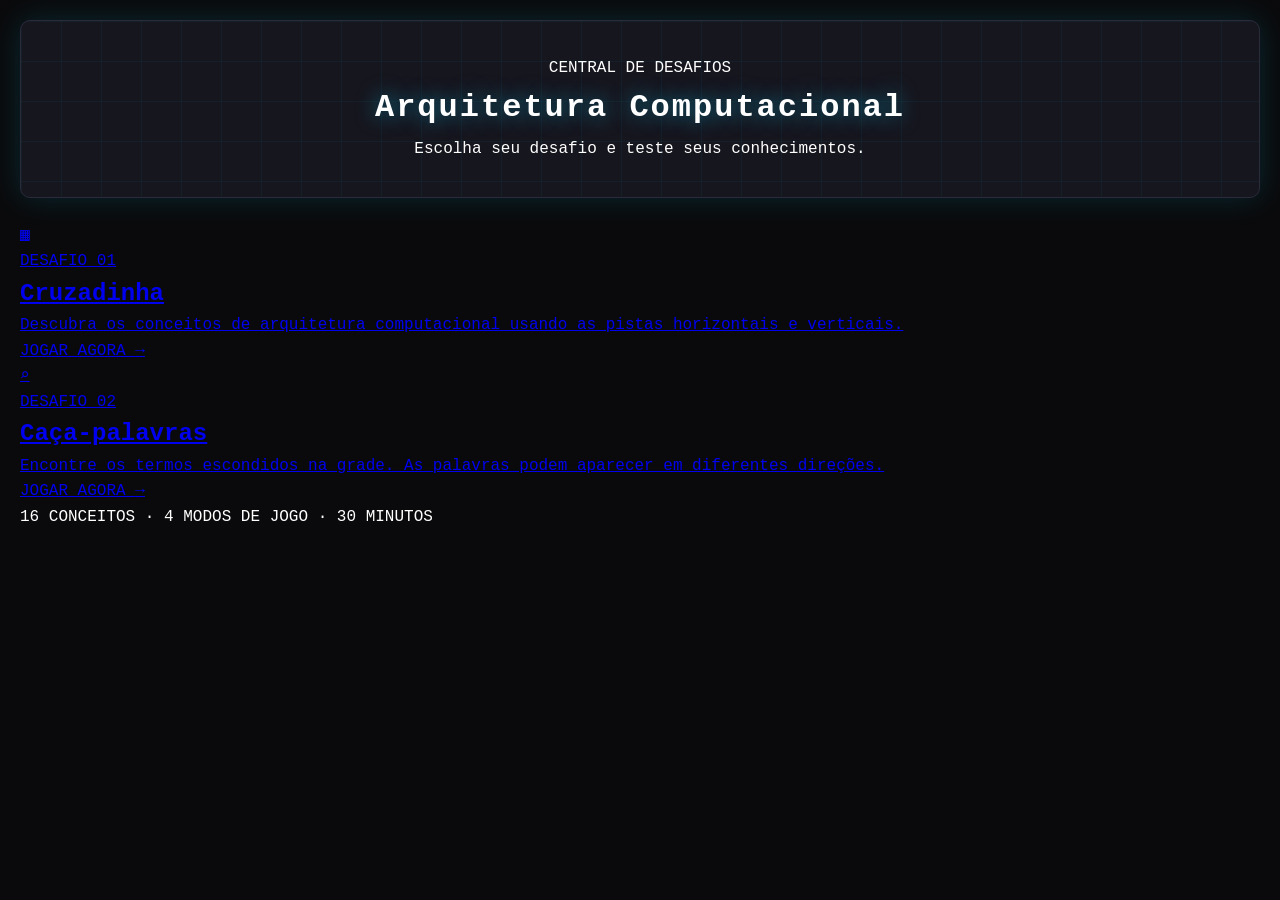
==== commit 2f7a9206: "Atualizando tela inical para adicionar caça palavras" ====
--- a/index.html
+++ b/index.html
@@ -1,78 +1,38 @@
 <!DOCTYPE html>
 <html lang="pt-BR">
+
 <head>
-  <meta charset="UTF-8" />
-  <meta name="viewport" content="width=device-width, initial-scale=1.0" />
-  <title>Cruzadinha de Arquitetura Computacional</title>
-  <link rel="stylesheet" href="style.css" />
+    <meta charset="UTF-8">
+    <meta name="viewport" content="width=device-width, initial-scale=1.0">
+    <meta name="theme-color" content="#0a0a0c">
+    <title>Desafios de Arquitetura Computacional</title>
+    <link rel="stylesheet" href="style.css">
 </head>
+
 <body>
-  <div class="container">
-    <header class="hero">
-      <div class="circuit-decoration"></div>
-      <h1>Cruzadinha de Arquitetura Computacional</h1>
-    </header>
+    <main class="container home-container">
+        <header class="hero">
+            <div class="circuit-decoration"></div>
+            <p class="eyebrow">CENTRAL DE DESAFIOS</p>
+            <h1>Arquitetura Computacional</h1>
+            <p class="hero-subtitle">Escolha seu desafio e teste seus conhecimentos.</p>
+        </header>
+        <section class="game-selection" aria-label="Escolha um jogo">
+            <a class="game-card crossword-card" href="crossword.html">
+                <div class="game-icon" aria-hidden="true">▦</div><span class="card-kicker">DESAFIO 01</span>
+                <h2>Cruzadinha</h2>
+                <p>Descubra os conceitos de arquitetura computacional usando as pistas horizontais e verticais.</p><span
+                    class="card-action">JOGAR AGORA <span>→</span></span>
+            </a>
+            <a class="game-card wordsearch-card" href="wordsearch.html">
+                <div class="game-icon" aria-hidden="true">⌕</div><span class="card-kicker">DESAFIO 02</span>
+                <h2>Caça-palavras</h2>
+                <p>Encontre os termos escondidos na grade. As palavras podem aparecer em diferentes direções.</p><span
+                    class="card-action">JOGAR AGORA <span>→</span></span>
+            </a>
+        </section>
+        <footer class="home-footer">16 CONCEITOS · 4 MODOS DE JOGO · 30 MINUTOS</footer>
+    </main>
+</body>
 
-    <div class="toolbar">
-      <div class="level-select">
-        <label for="level">Nível:</label>
-        <select id="level">
-          <option value="random">Aleatório</option>
-          <option value="easy">Fácil (12 palavras)</option>
-          <option value="medium">Médio (14 palavras)</option>
-          <option value="hard">Difícil (16 palavras)</option>
-        </select>
-      </div>
-      <button id="new-game-btn" class="btn btn-primary">Novo Jogo</button>
-    </div>
-
-    <div class="status-bar">
-      <span id="words-count" class="level-info">Escolha o nível e clique em Novo Jogo.</span>
-      <span class="timer-box">
-        <span class="timer-label">Tempo restante:</span>
-        <span id="timer-display" class="timer-value">30:00</span>
-      </span>
-    </div>
-
-    <div class="game-area">
-      <div class="crossword-wrapper">
-        <div class="board-scroll"><div id="crossword" class="crossword"></div></div>
-        <div class="bottom-controls">
-          <div class="score-counter"><span id="score-display">0 de 0 palavras</span></div>
-          <div class="action-buttons">
-            <button id="check-btn" class="btn btn-secondary" disabled>Conferir</button>
-            <button id="restart-btn" class="btn btn-secondary" disabled>Reiniciar</button>
-          </div>
-        </div>
-      </div>
-
-      <div class="clues-panel">
-        <div class="clue-group"><h3>Horizontais</h3><ul id="clues-across" class="clue-list"></ul></div>
-        <div class="clue-group"><h3>Verticais</h3><ul id="clues-down" class="clue-list"></ul></div>
-      </div>
-    </div>
-
-  </div>
-
-  <div id="gameover-popup" class="popup hidden">
-    <div class="popup-content">
-      <h2>Game Over</h2>
-      <p id="gameover-message">O tempo esgotou! A cruzadinha não foi finalizada.</p>
-      <div class="popup-buttons">
-        <button id="gameover-retry" class="btn btn-primary">Tentar este nível de novo</button>
-        <button id="gameover-home" class="btn btn-secondary">Voltar ao início</button>
-      </div>
-    </div>
-  </div>
-
-  <div id="levelcomplete-popup" class="popup hidden">
-    <div class="popup-content">
-      <h2>Nível concluído!</h2>
-      <div id="levelcomplete-stats" class="stats"></div>
-      <button id="levelcomplete-next" class="btn btn-primary">Próximo nível</button>
-    </div>
-  </div>
-
-  <script src="script.js"></script>
-</body>
-</html>
+</html>
